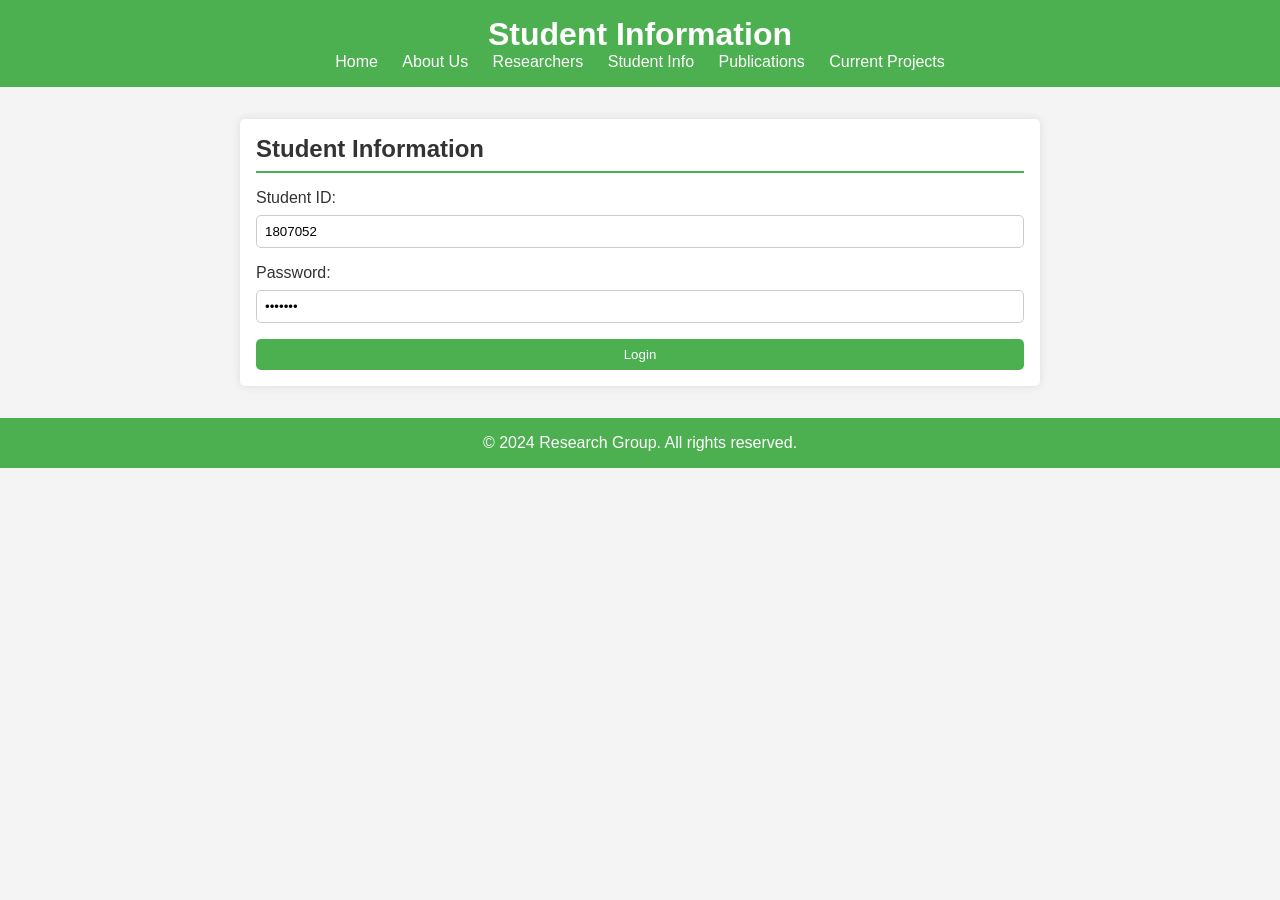
==== students.html @ ccfb50d0 "Add files via upload" ====
<!DOCTYPE html>
<html lang="en">
<head>
  <meta charset="UTF-8">
  <meta name="viewport" content="width=device-width, initial-scale=1.0">
  <title>Student Info - Research Group Website</title>
  <link rel="stylesheet" href="styles.css">
</head>
<body>
  <header>
    <h1>Student Information</h1>
    <nav>
      <ul>
        <li><a href="index.html">Home</a></li>
        <li><a href="about.html">About Us</a></li>
        <li><a href="researchers.html">Researchers</a></li>
        <li><a href="students.html">Student Info</a></li>
        <li><a href="publications.html">Publications</a></li>
        <li><a href="projects.html">Current Projects</a></li>
      </ul>
    </nav>
  </header>
  <section id="students">
    <h2>Student Information</h2>
    <form id="login-form">
      <label for="student-id">Student ID:</label>
      <input type="text" id="student-id" name="student-id" value="1807052" required>
      <label for="password">Password:</label>
      <input type="password" id="password" name="password" value="1807052" required>
      <button type="submit">Login</button>
    </form>
    <div id="student-profile" style="display: none;">
      <h2>Student Profile</h2>
      <form id="profile-form">
        <label for="profile-name">Name:</label>
        <input type="text" id="profile-name" name="profile-name" required>
        <label for="profile-id">Student ID:</label>
        <input type="text" id="profile-id" name="profile-id" required>
        <label for="profile-batch">Batch:</label>
        <input type="text" id="profile-batch" name="profile-batch" required>
        <label for="profile-interests">Research Interests:</label>
        <input type="text" id="profile-interests" name="profile-interests" required>
        <label for="profile-image">Upload Image:</label>
        <input type="file" id="profile-image" name="profile-image" accept="image/*" required>
        <button type="submit">Submit</button>
      </form>
      <div id="student-cards"></div>
    </div>
  </section>
  <footer>
    <p>&copy; 2024 Research Group. All rights reserved.</p>
  </footer>
  <script src="scripts.js"></script>
</body>
</html>
---- styles.css ----
* {
  box-sizing: border-box;
  margin: 0;
  padding: 0;
  font-family: Arial, sans-serif;
}

body {
  background-color: #f4f4f4;
  color: #333;
}

header {
  background-color: #4CAF50;
  color: white;
  padding: 1rem;
  text-align: center;
}

nav ul {
  list-style-type: none;
  padding: 0;
}

nav ul li {
  display: inline;
  margin: 0 10px;
}

nav ul li a {
  color: white;
  text-decoration: none;
}

section {
  margin: 2rem auto;
  max-width: 800px;
  padding: 1rem;
  background-color: white;
  border-radius: 5px;
  box-shadow: 0 0 10px rgba(0, 0, 0, 0.1);
}

h2 {
  border-bottom: 2px solid #4CAF50;
  margin-bottom: 1rem;
  padding-bottom: 0.5rem;
}

footer {
  text-align: center;
  padding: 1rem;
  background-color: #4CAF50;
  color: white;
}

form {
  display: flex;
  flex-direction: column;
}

label {
  margin-bottom: 0.5rem;
}

input {
  margin-bottom: 1rem;
  padding: 0.5rem;
  border: 1px solid #ccc;
  border-radius: 5px;
}

button {
  padding: 0.5rem;
  background-color: #4CAF50;
  color: white;
  border: none;
  border-radius: 5px;
  cursor: pointer;
}

button:hover {
  background-color: #45a049;
}

.supervisor, .profile {
  margin-bottom: 2rem;
}

.supervisor img, .profile img {
  max-width: 200px;
  border-radius: 5px;
  margin-right: 1rem;
}

.supervisor-message, .profile-message {
  max-width: 600px;
}

.date {
  float: right;
  font-size: 0.8em;
  color: #777;
  font-weight: bold;
}

ul {
  padding-left: 20px;
}

ul li {
  margin-bottom: 0.5rem;
  position: relative;
}

ul li .date {
  position: absolute;
  top: 0;
  right: 0;
}

.profile h4 {
  margin-top: 1rem;
}

.profile p, .profile ul {
  margin-bottom: 1rem;
}

.profile a {
  color: #4CAF50;
}

#student-profile {
  display: none;
}

#student-cards {
  margin-top: 2rem;
}

.student-card {
  border: 1px solid #ccc;
  border-radius: 5px;
  margin: 1rem 0;
  padding: 1rem;
  display: flex;
  align-items: center;
}

.publication-list {
  list-style-type: none;
  padding: 0;
}

.publication-list li {
  margin-bottom: 1rem;
}

.publication-title {
  font-weight: bold;
  font-size: 1.1em;
}

.publication-authors {
  font-size: 0.9em;
  color: #555;
}

.publication-journal {
  font-size: 0.85em;
  color: #777;
}

.student-card img {
  border-radius: 50%;
  margin-right: 1rem;
}
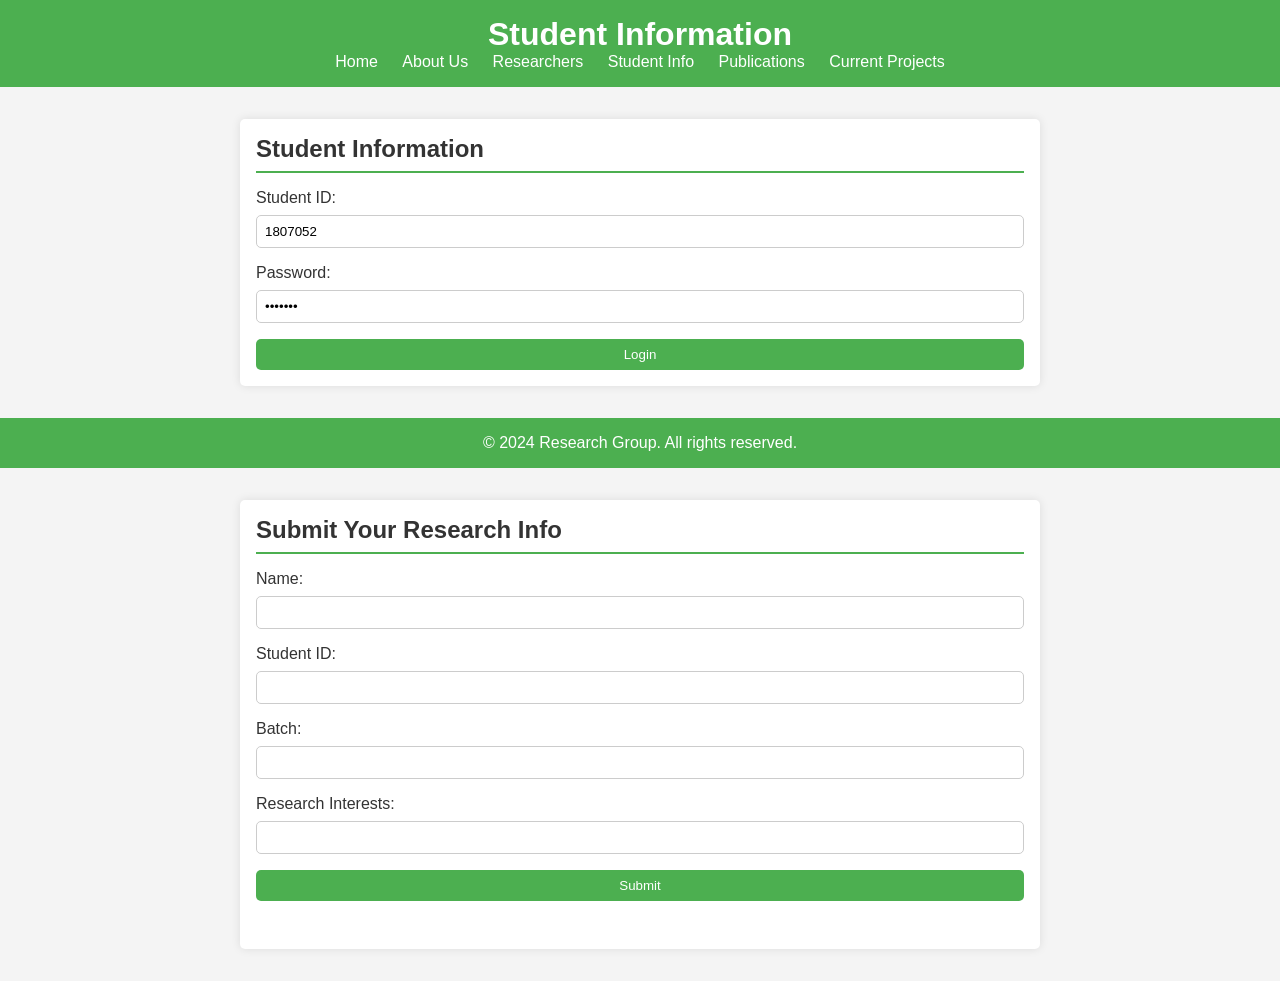
==== commit 3e74f5e5: "Update students.html" ====
--- a/students.html
+++ b/students.html
@@ -40,8 +40,6 @@
         <input type="text" id="profile-batch" name="profile-batch" required>
         <label for="profile-interests">Research Interests:</label>
         <input type="text" id="profile-interests" name="profile-interests" required>
-        <label for="profile-image">Upload Image:</label>
-        <input type="file" id="profile-image" name="profile-image" accept="image/*" required>
         <button type="submit">Submit</button>
       </form>
       <div id="student-cards"></div>
@@ -50,6 +48,21 @@
   <footer>
     <p>&copy; 2024 Research Group. All rights reserved.</p>
   </footer>
+  <section id="real-time-input">
+    <h2>Submit Your Research Info</h2>
+    <form id="real-time-input-form">
+      <label for="profile-name">Name:</label>
+      <input type="text" id="profile-name" name="profile-name" required>
+      <label for="profile-id">Student ID:</label>
+      <input type="text" id="profile-id" name="profile-id" required>
+      <label for="profile-batch">Batch:</label>
+      <input type="text" id="profile-batch" name="profile-batch" required>
+      <label for="profile-interests">Research Interests:</label>
+      <input type="text" id="profile-interests" name="profile-interests" required>
+      <button type="submit">Submit</button>
+    </form>
+    <div id="student-cards"></div>
+  </section>
   <script src="scripts.js"></script>
 </body>
 </html>
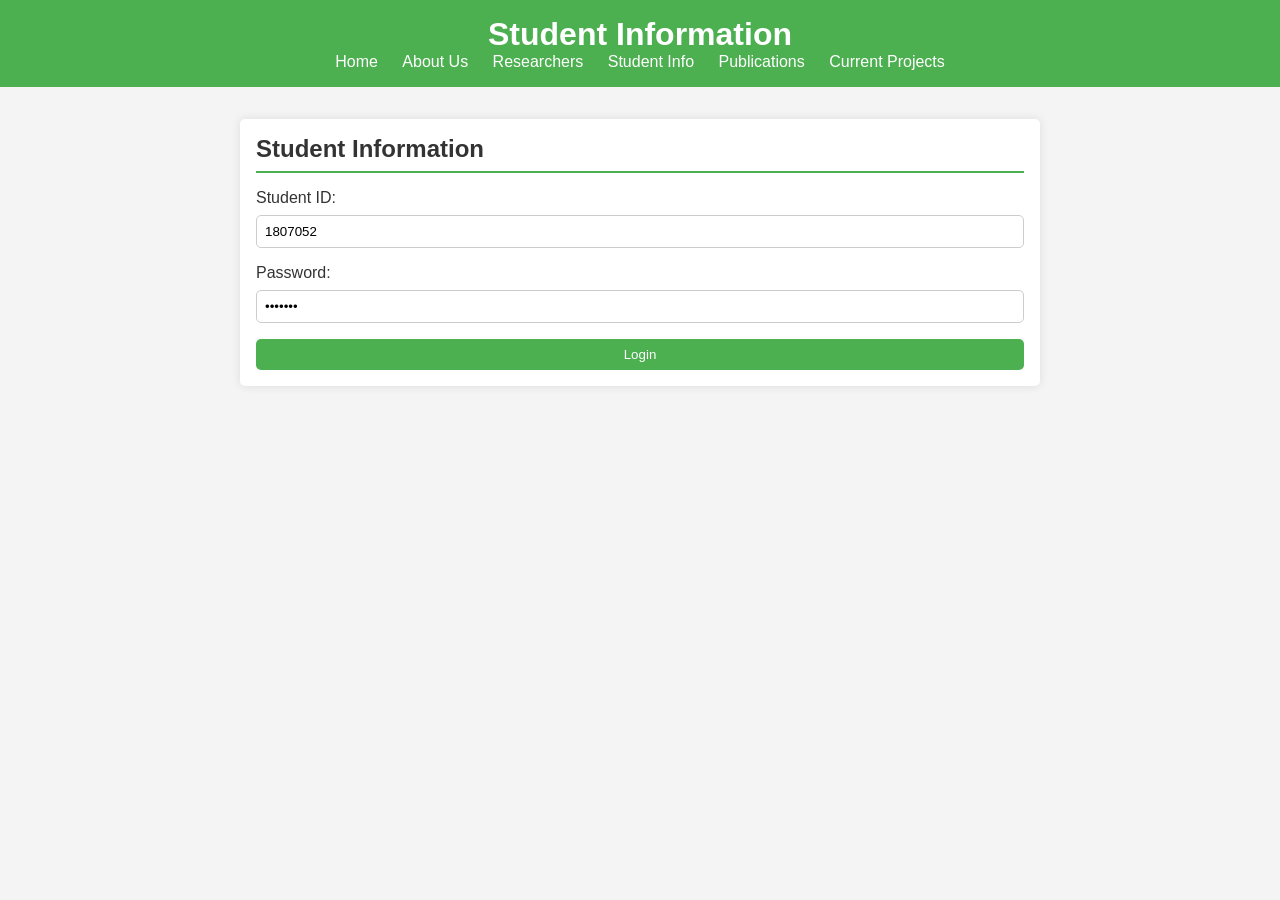
==== commit dcad1140: "Update students.html" ====
--- a/students.html
+++ b/students.html
@@ -33,36 +33,4 @@
       <h2>Student Profile</h2>
       <form id="profile-form">
         <label for="profile-name">Name:</label>
-        <input type="text" id="profile-name" name="profile-name" required>
-        <label for="profile-id">Student ID:</label>
-        <input type="text" id="profile-id" name="profile-id" required>
-        <label for="profile-batch">Batch:</label>
-        <input type="text" id="profile-batch" name="profile-batch" required>
-        <label for="profile-interests">Research Interests:</label>
-        <input type="text" id="profile-interests" name="profile-interests" required>
-        <button type="submit">Submit</button>
-      </form>
-      <div id="student-cards"></div>
-    </div>
-  </section>
-  <footer>
-    <p>&copy; 2024 Research Group. All rights reserved.</p>
-  </footer>
-  <section id="real-time-input">
-    <h2>Submit Your Research Info</h2>
-    <form id="real-time-input-form">
-      <label for="profile-name">Name:</label>
-      <input type="text" id="profile-name" name="profile-name" required>
-      <label for="profile-id">Student ID:</label>
-      <input type="text" id="profile-id" name="profile-id" required>
-      <label for="profile-batch">Batch:</label>
-      <input type="text" id="profile-batch" name="profile-batch" required>
-      <label for="profile-interests">Research Interests:</label>
-      <input type="text" id="profile-interests" name="profile-interests" required>
-      <button type="submit">Submit</button>
-    </form>
-    <div id="student-cards"></div>
-  </section>
-  <script src="scripts.js"></script>
-</body>
-</html>
+        <input type
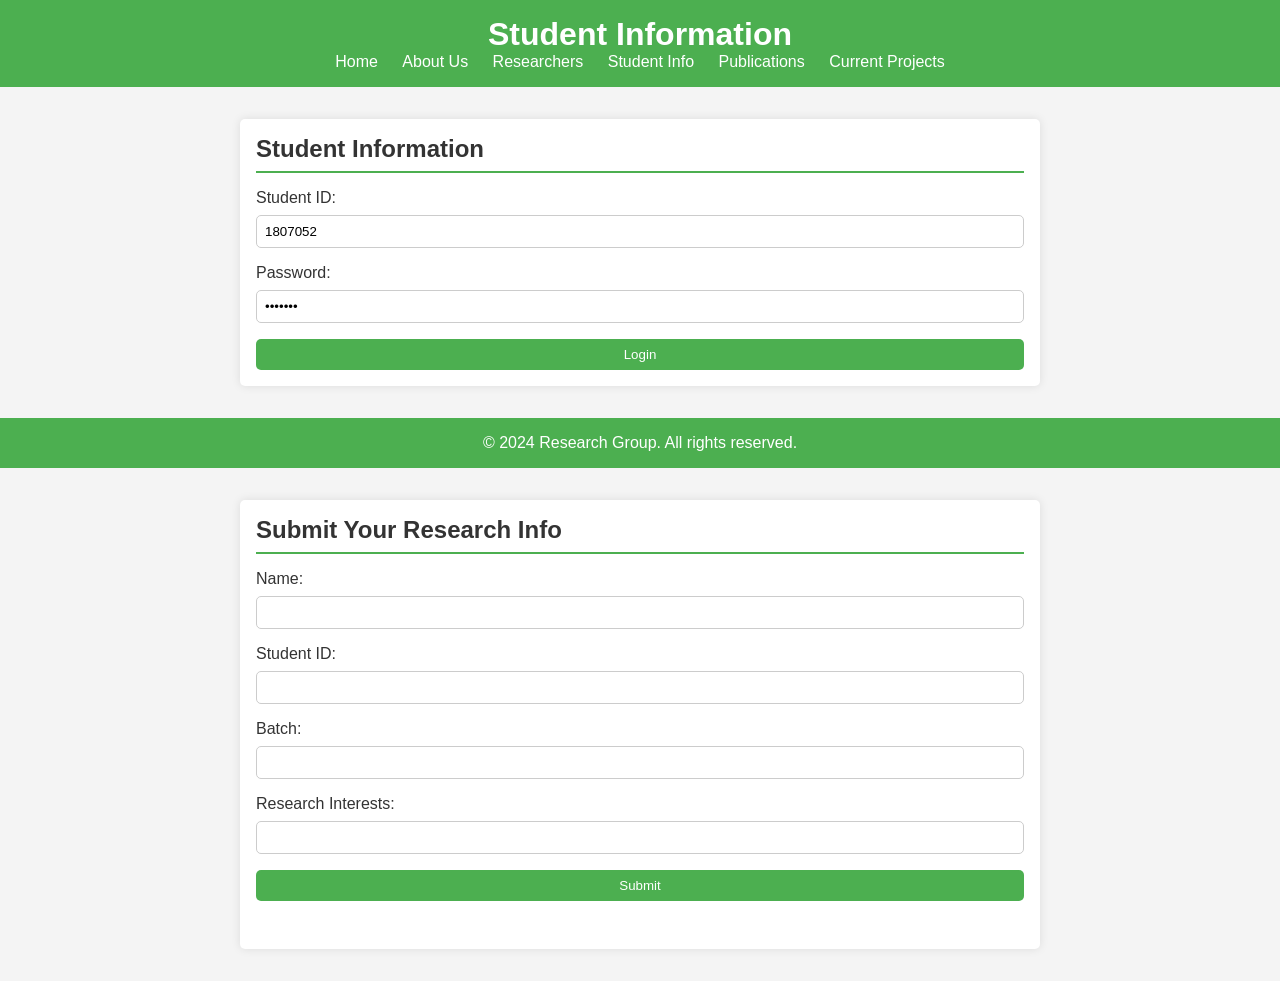
==== commit 035b8dba: "Update students.html" ====
--- a/students.html
+++ b/students.html
@@ -33,4 +33,38 @@
       <h2>Student Profile</h2>
       <form id="profile-form">
         <label for="profile-name">Name:</label>
-        <input type
+        <input type="text" id="profile-name" name="profile-name" required>
+        <label for="profile-id">Student ID:</label>
+        <input type="text" id="profile-id" name="profile-id" required>
+        <label for="profile-batch">Batch:</label>
+        <input type="text" id="profile-batch" name="profile-batch" required>
+        <label for="profile-interests">Research Interests:</label>
+        <input type="text" id="profile-interests" name="profile-interests" required>
+        <label for="profile-image">Upload Image:</label>
+        <input type="file" id="profile-image" name="profile-image" accept="image/*" required>
+        <button type="submit">Submit</button>
+      </form>
+      <div id="student-cards"></div>
+    </div>
+  </section>
+  <footer>
+    <p>&copy; 2024 Research Group. All rights reserved.</p>
+  </footer>
+  <section id="real-time-input">
+    <h2>Submit Your Research Info</h2>
+    <form id="real-time-input-form">
+      <label for="profile-name">Name:</label>
+      <input type="text" id="profile-name" name="profile-name" required>
+      <label for="profile-id">Student ID:</label>
+      <input type="text" id="profile-id" name="profile-id" required>
+      <label for="profile-batch">Batch:</label>
+      <input type="text" id="profile-batch" name="profile-batch" required>
+      <label for="profile-interests">Research Interests:</label>
+      <input type="text" id="profile-interests" name="profile-interests" required>
+      <button type="submit">Submit</button>
+    </form>
+    <div id="student-cards"></div>
+  </section>
+  <script src="scripts.js"></script>
+</body>
+</html>
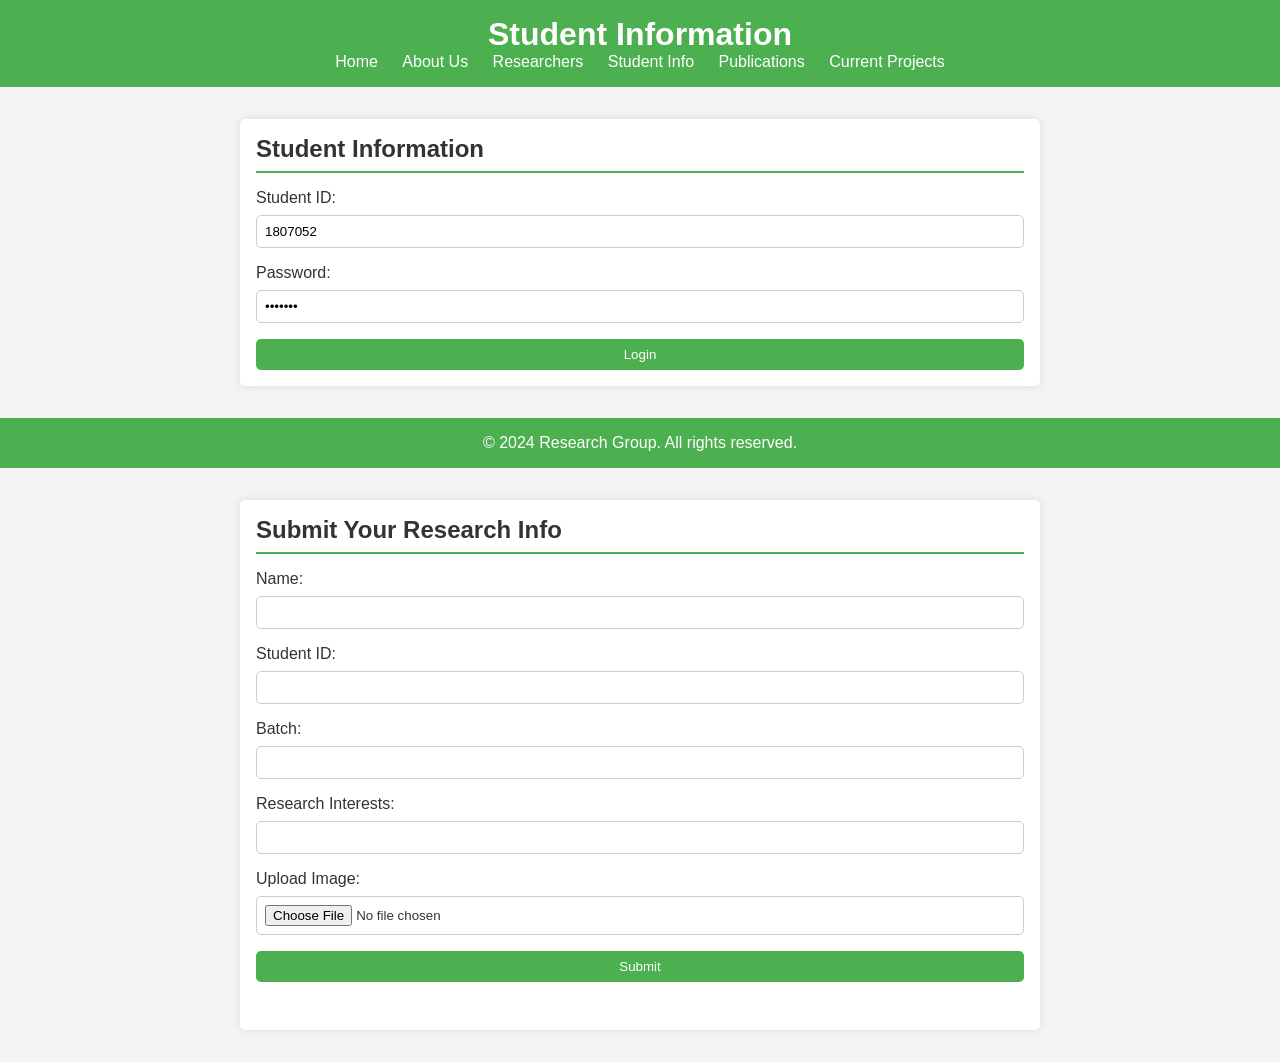
==== commit d09e0bd7: "Update students.html" ====
--- a/students.html
+++ b/students.html
@@ -61,6 +61,8 @@
       <input type="text" id="profile-batch" name="profile-batch" required>
       <label for="profile-interests">Research Interests:</label>
       <input type="text" id="profile-interests" name="profile-interests" required>
+      <label for="profile-image">Upload Image:</label>
+      <input type="file" id="profile-image" name="profile-image" accept="image/*" required>
       <button type="submit">Submit</button>
     </form>
     <div id="student-cards"></div>
